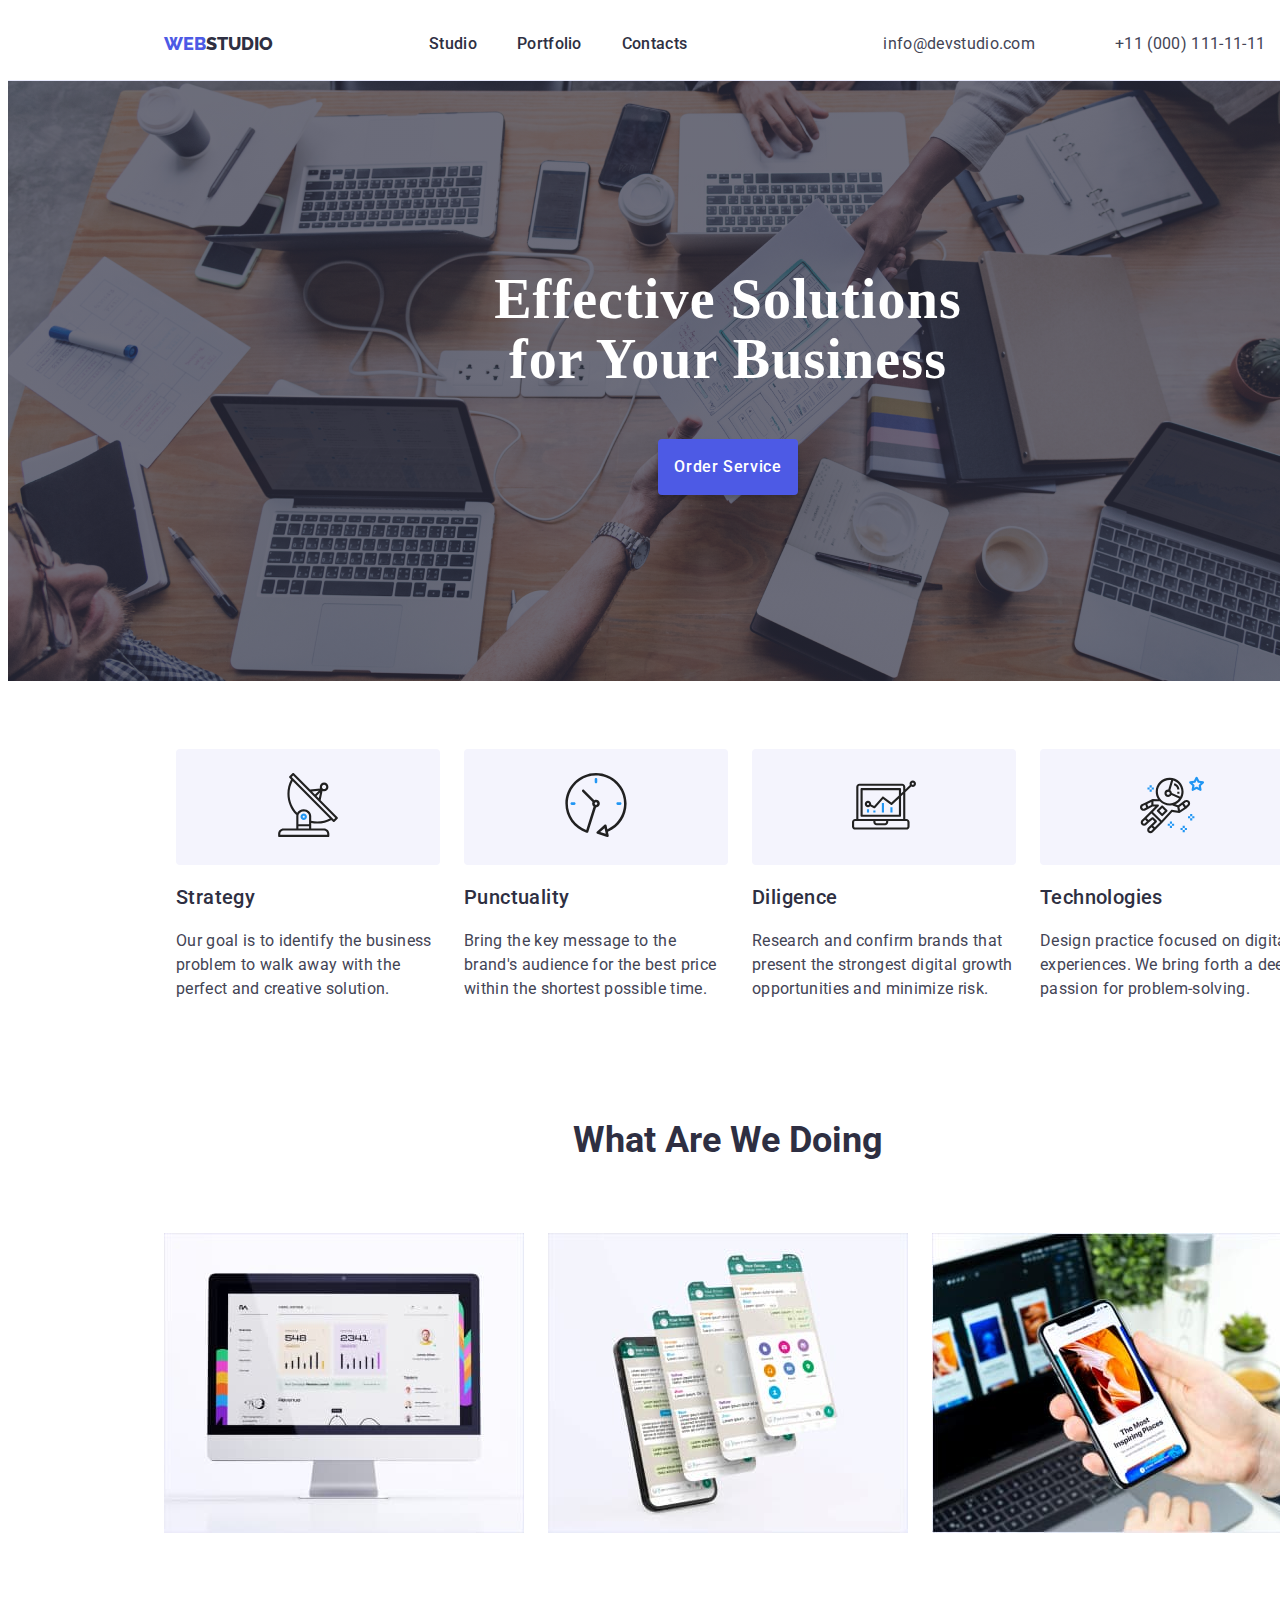
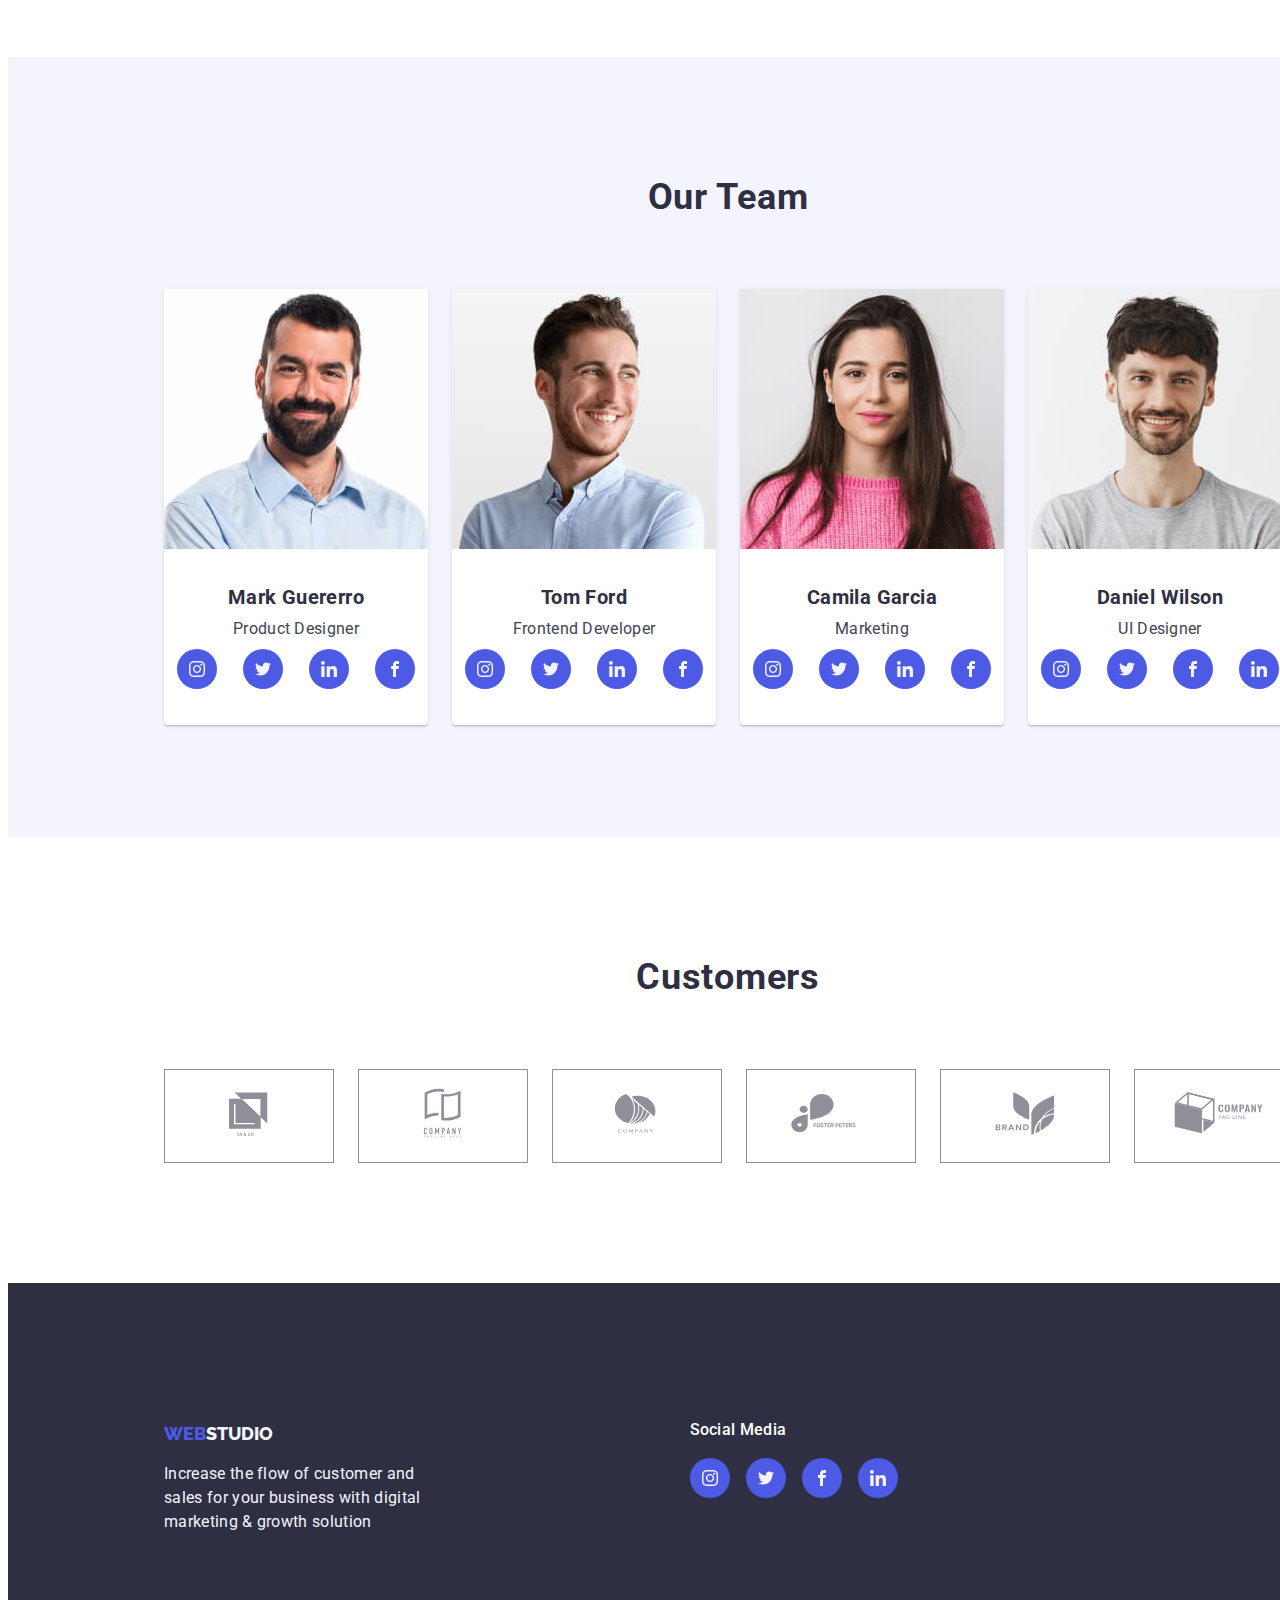
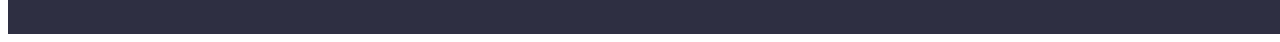
==== index.html @ 169f3657 "Initial commit" ====
<!DOCTYPE html>
<html lang="en">
<head>
    <meta charset="UTF-8">
    <meta name="viewport" content="width=device-width, initial-scale=1.0">
    <title>homework#4</title>

    <link rel="preconnect" href="https://fonts.googleapis.com">
    <link rel="preconnect" href="https://fonts.gstatic.com" crossorigin>
    <link href="https://fonts.googleapis.com/css2?family=Raleway:wght@800&family=Roboto:wght@400;500;700;900&display=swap" rel="stylesheet">
    
    <link rel="stylesheet" href="./css/styles.css"/>

</head>
<body>
    <header>
        <div class="container">
            <a href="#WEBSTUDIO"><span>WEB</span><span style="color: var(--NAVY-BLUE, #2E2F42);">STUDIO</span></a >
            <nav>
                <ul class="link">
                    <li>
                        <a href="#Studio" class="main-link">Studio</a>
                    </li>
                    <li>
                        <a href="#Portfolio" class="main-link">Portfolio</a>
                    </li>
                    <li>
                        <a href="#Contacts" class="main-link">Contacts</a>
                    </li>
                </ul>
            </nav>
        </div>
            <ul class="link">
                <li>
                    <a href="#info@devstudio.com" class="contact-link">info@devstudio.com</a>
                </li>
                <li>
                    <a href="#+11 (000) 111-11-11" class="contact-link">+11 (000) 111-11-11</a>
                </li>
            </ul> 
    </header>   
    <section>
        <section class="hero">
        <h1 class="main-heading"> Effective Solutions <br>for Your Business <br/>
            <button type="button" class="button-btn">Order Service</button></h1>
        </section>

        <section class="about-feature">
            <ul>
                <li class="feature">
                    <div class="about-icon">
                        <svg width="64" height="64">
                            <use href="./images/icons.svg#antenna-1"></use>
                        </svg>
                    </div>
                    <h3>Strategy</h3>
                    <p class="feature-txt">Our goal is to identify the business
                    problem to walk away with the perfect and creative solution. </p>
                </li>
                <li class="feature">
                    <div class="about-icon">
                        <svg width="64" height="64">
                            <use href="./images/icons.svg#clock-1"></use>
                        </svg>
                    </div>
                    <h3>Punctuality</h3>
                    <p class="feature-txt">Bring the key message to the brand's audience for the best price within the shortest possible time. </p>
                </li>
                <li class="feature">
                    <div class="about-icon">
                        <svg width="64" height="64">
                            <use href="./images/icons.svg#diagram-1"></use>
                        </svg>
                    </div>
                    <h3>Diligence</h3>
                    <p class="feature-txt">Research and confirm brands that present the strongest digital growth opportunities and minimize risk. </p>
                </li>
                <li class="feature">
                    <div class="about-icon">
                        <svg width="64" height="64">
                            <use href="./images/icons.svg#astronaut-1"></use>
                        </svg>
                    </div>
                    <h3>Technologies</h3>
                    <p class="feature-txt">Design practice focused on digital experiences. We bring forth a deep passion for problem-solving. </p>
                </li>
            </ul>
        </section>
    <h2 class="what-are-we-doing">What Are We Doing</h2>
            <ul>
                <li  class="image1-src"><img src="images/macmonitor.jpg" width="360"/></li>
                <li  class="image2-src"><img src="images/cellphone.jpg" width="360"/></li>
                <li  class="image3-src"><img src="images/phonelaptop.jpg" width="360"/></li>
            </ul>
    <section class="section3">
    <h2 class="sec3-title">Our Team</h2>
            <ul>
                <div class="team-card">
                    <li class="card-content"><img src="images/markguerrero.jpg" width="264"/></li>
                        <h3 class="name-card"><b>Mark Guererro</b></h3>
                        <p class="title-card">Product Designer</p>
                        <div class="team-socials">
                            <a class="team-socials-icon">
                                <svg width="16" height="16">
                                    <use href="./images/icons.svg#instagram-2"></use>
                                </svg>
                            </a>
                            <a class="team-socials-icon">
                                <svg width="16" height="16">
                                    <use href="./images/icons.svg#twitter-1"></use>
                                </svg>
                            </a>
                            <a class="team-socials-icon">
                                <svg width="16" height="16">
                                    <use href="./images/icons.svg#linkedin-1"></use>
                                </svg>
                            </a>
                            <a class="team-socials-icon">
                                <svg width="16" height="16">
                                    <use href="./images/icons.svg#facebook"></use>
                                </svg>
                            </a>
                        </div>
                </div>
                <div class="team-card">
                <li class="card-content"><img src="images/tomford.jpg" widt  nh="264"/></li>
                        <h3 class="name-card"><b>Tom Ford</b></h3>
                        <p class="title-card">Frontend Developer</p>
                        <div class="team-socials">
                            <a class="team-socials-icon">
                                <svg width="16" height="16">
                                    <use href="./images/icons.svg#instagram-2"></use>
                                </svg>
                            </a>
                            <a class="team-socials-icon">
                                <svg width="16" height="16">
                                    <use href="./images/icons.svg#twitter-1"></use>
                                </svg>
                            </a>
                            <a class="team-socials-icon">
                                <svg width="16" height="16">
                                    <use href="./images/icons.svg#linkedin-1"></use>
                                </svg>
                            </a>
                            <a class="team-socials-icon">
                                <svg width="16" height="16">
                                    <use href="./images/icons.svg#facebook"></use>
                                </svg>
                            </a>
                        </div>
                </div>
                <div class="team-card">
                <li class="card-content"><img src="images/camilagarcia.jpg" width="264"/></li>
                        <h3 class="name-card"><b>Camila Garcia</b></h3>
                        <p class="title-card">Marketing</p>
                        <div class="team-socials">
                            <a class="team-socials-icon">
                                <svg width="16" height="16">
                                    <use href="./images/icons.svg#instagram-2"></use>
                                </svg>
                            </a>
                            <a class="team-socials-icon">
                                <svg width="16" height="16">
                                    <use href="./images/icons.svg#twitter-1"></use>
                                </svg>
                            </a>
                            <a class="team-socials-icon">
                                <svg width="16" height="16">
                                    <use href="./images/icons.svg#linkedin-1"></use>
                                </svg>
                            </a>
                            <a class="team-socials-icon">
                                <svg width="16" height="16">
                                    <use href="./images/icons.svg#facebook"></use>
                                </svg>
                            </a>
                        </div>
                </div>
                <div class="team-card">
                <li class="card-content"><img src="images/danielwilson.jpg" width="264"/></li>
                        <h3 class="name-card"><b>Daniel Wilson</b></h3>
                        <p class="title-card">UI Designer</p>
                        <div class="team-socials">
                            <a class="team-socials-icon">
                                <svg width="16" height="16">
                                    <use href="./images/icons.svg#instagram-2"></use>
                                </svg>
                            </a>
                            <a class="team-socials-icon">
                                <svg width="16" height="16">
                                    <use href="./images/icons.svg#twitter-1"></use>
                                </svg>
                            </a>
                            <a class="team-socials-icon">
                                <svg width="16" height="16">
                                    <use href="./images/icons.svg#facebook"></use>
                                </svg>
                            </a>
                            <a class="team-socials-icon">
                                <svg width="16" height="16">
                                    <use href="./images/icons.svg#linkedin-1"></use>
                                </svg>
                            </a>
                        </div>
                </div>
            </ul>
    </section>    
            <section class="clients">
                <h2 class="section-title">Customers</h2>
                <ul class="list">
                    <li class="client-icon">
                        <a href="#">
                            <svg width="104" height="56">
                                <use href="./images/icons.svg#Logo-6"></use>
                            </svg>
                        </a>
                    </li>
                    <li class="client-icon">
                        <a href="#">
                            <svg width="104" height="56">
                                <use href="./images/icons.svg#Logo-4"></use>
                            </svg>
                        </a>
                    <li class="client-icon">
                        <a href="#">
                            <svg width="104" height="56">
                                <use href="./images/icons.svg#Logo-3"></use>
                            </svg>
                        </a>
                    </li> 
                    <li class="client-icon">
                        <a href="#">
                            <svg width="104" height="56">
                                <use href="./images/icons.svg#Logo-2"></use>
                            </svg>
                        </a>
                    </li> 
                    <li class="client-icon">
                        <a href="#">
                            <svg width="104" height="56">
                                <use href="./images/icons.svg#Logo"></use>
                            </svg>
                        </a>
                    </li> 
                    <li class="client-icon">
                        <a href="#">
                            <svg width="104" height="56">
                                <use href="./images/icons.svg#Logo-1"></use>
                            </svg>
                        </a>
                    </li>                              
            </section>

    </main>
    <footer>
        <section class="footer-bg">
            <div class="footer-logo">
                <a href="#WEBSTUDIO"><span>WEB</span><span style="color: #F4F4FD;">STUDIO</span></a>
                <p class="footer-txt">Increase the flow of customer and<br>sales for your business with digital<br>marketing & growth solution</p>
            </div> 
        </section>
        <section>
            <h2 class="footer-social-media">Social Media</h2>
                <div class="footer-socials">
                    <a class="footer-socials-icon">
                        <svg width="16" height="16">
                            <use href="./images/icons.svg#instagram-2"></use>
                        </svg>
                    </a>
                    <a class="footer-socials-icon">
                        <svg width="16" height="16">
                            <use href="./images/icons.svg#twitter-1"></use>
                        </svg>
                    </a>
                    <a class="footer-socials-icon">
                        <svg width="16" height="16">
                            <use href="./images/icons.svg#facebook"></use>
                        </svg>
                    </a>
                    <a class="footer-socials-icon">
                        <svg width="16" height="16">
                            <use href="./images/icons.svg#linkedin-1"></use>
                        </svg>
                    </a>
                </div>
        </section>
    </footer>  
</body>
</html>
---- css/styles.css ----
a[href="#WEBSTUDIO"] span,
a[href="#WEBSTUDIO"] {
    color: var(--IRIS, #4D5AE5);
    font-family: 'Raleway'; sans-serif;
    font-size: 18px;
    font-weight: 800;
    text-decoration: none;
    line-height: 1.17; /* 116.667% */
    /*gap: 76px;*/
}

/*GENERAL TOPLINE*/

.link {
    font-family: Roboto;
    font-size: 16px;
    gap: 40px;
    line-height: 1.5;
    text-decoration: none;
    letter-spacing: 0.32px;
}

.main-link:hover,
.main-link:focus {
    color: var(--OCEAN, #404BBF);
}
.main-link {
    color: #2E2F42;
    text-decoration: none;
    display: flex;
    align-items: flex-start;
    gap: 40px;
    font-style: normal;
    font-weight: 500;
    line-height: 24px; /* 150% */
    letter-spacing: 0.32px;   
}

.contact-link {
   color: var(--SLATE, #434455);
   text-decoration: none;
    /* Body Medium */
    font-weight: 400;
    line-height: 1.5;
    text-decoration: none;
    letter-spacing: 0.32px;
    margin-left: 40px;
}

.contact-link:hover,
.contact-link:focus {
    color: var(--OCEAN, #404BBF);
}

header {
    border-bottom: 1px solid var(--CORNFLOWER, #E7E9FC);
    background: var(--WHITE, #FFF);
    /*width: 1440px;*/
    height: 72px;
    flex-shrink: 0;
    display: flex;
    /*justify-content: space-around;*/
    align-items: center;
    padding-left: 156px;
  }

div.container {
    display: flex;
    align-items: center;
    justify-content: space-between;
    height: 24px;
    /*gap: 40px;*/
}

footer {
    background: var(--NAVY-BLUE, #2E2F42);
    display: flex;
    align-items: center;
}
.footer-bg {
    display: flex;
    padding-top: 140px;
    padding-bottom: 100px;
    padding-left: 156px;
    
} 

.footer-txt {
    color: #F4F4FD;
    padding-top: 17.5px;
    text-align: left;
}

.footer-socials {
    display: flex;
    gap: 16px;
    padding-top: 16px;
    height: 40px;
    padding-left: 269px;  
}

.footer-socials-icon {
    background-color: var(--IRIS, #4D5AE5);
    border-radius: 50%;
    height: 40px;
    width: 40px;
    display: flex;
    align-items: center;
    justify-content: center;  
}

.footer-socials-icon svg {
    fill: var(--CLOUD, #F4F4FD)
}

.footer-socials-icon:hover,
.footer-socials-icon:focus {
    background: #31D0AA;
    cursor: pointer;
}

.footer-socials-icon:hover svg,
.footer-socials-icon:focus svg {
    fill: #F4F4FD;
}

.footer-social-media {
    /*display: flex;*/
    color: var(--WHITE, #FFF);
    padding-left: 269px;
    margin: 0px;
    height: 24px;
    /* Body Medium */
    font-family: Roboto;
    font-size: 16px;
    font-style: normal;
    font-weight: 500;
    line-height: 24px; /* 150% */
    letter-spacing: 0.32px;
    
}
/*END OF GENERAL*/


/* MAIN PAGE*/

body {
    /*color: var(--SLATE, #434455);
    font-family: Roboto;
    font-size: 16px;
    font-style: normal;
    font-weight: 400;
    line-height: 1.5;*/
    width: 1440px;
    /*height: 2592px;*/
}

ul {
    list-style: none;
    display: flex;
    margin-left: 0;
    padding-inline-start: 156px;
    /*default padding-inline-start 40px - adjusted to 0 to fit the 1440 width*/
}


.feature {
    /*display: flex;*/
    width: 264px;
    flex-direction: column;
    align-items: start;
    gap: 8px;
    padding-inline: 12px;
    margin-top: 52px;
}

.feature-txt {
    text-align: left;
}

.about-icon {
    padding: 24px 0;
    text-align: center;
    border-radius: 4px;
    background: var(--CLOUD, #F4F4FD);
}

.image1-src {
    margin-right: 12px;
    width: 360px;
    height: 300px;
    
}
.image2-src {
    margin-right: 24px;
    margin-left: 12px;
    width: 360px;
    height: 300px;
}

/*HERO*/
.hero {
    background: linear-gradient(rgba(46, 47, 66, 0.70), rgba(46, 47, 66, 0.70)), url("../images/people-office\ 1.jpg") ;
    background-size: cover;
    width: 1440px;
    height: 600px;
    gap: 48px;
}

.main-heading {
    /*background: var(--NAVY-BLUE, #2E2F42);*/
    color: var(--WHITE, #FFF);
    text-align: center;

    /* Header 1 */
    font-size: 56px;
    font-style: normal;
    font-weight: 700;
    line-height: 60px; /* 107.143% */
    letter-spacing: 1.12px;
    width: 1440px;
    padding-top: 188px;
    padding-bottom: 292px;
    margin: 0;
}

.button-btn {
    padding: 16px ;
    margin-top: 50px;
    color: var(--WHITE, #FFF);
    border-radius: 4px;
    background: var(--IRIS, #4D5AE5);
    box-shadow: 0px 4px 4px 0px rgba(0, 0, 0, 0.15);

    /* Button Text */
    font-size: 16px;
    font-style: normal;
    font-weight: 500;
    line-height: 24px; /* 150% */
    letter-spacing: 0.64px;
}

.button-btn:hover,
.button-btn:focus {
    background: var(--OCEAN, #404BBF);
    cursor: pointer;
}

.section3 {
    background: var(--CLOUD, #F4F4FD);
    width: 1440px;
    height: 780px;
}

h2.sec3-title {  
    color: var(--NAVY-BLUE, #2E2F42);
    text-align: center;
    margin-top: 120px;
    padding-top: 120px;
    margin-bottom: 72px;
    /* Header 2 */
    font-family: Roboto;
    font-size: 36px;
    font-style: normal;
    font-weight: 700;
    line-height: 40px; /* 111.111% */
    letter-spacing: 0.72px;
    text-transform: capitalize;
}

.team-card {
    display: flex;
    padding: 0px;
    flex-direction: column;
    /*justify-content: center;*/
    /*align-items: center;*/
    margin-right: 24px;
    /*margin-left: 24px;*/
    border-radius: 0px 0px 4px 4px;
    background: var(--WHITE, #FFF);
    box-shadow: 0px 2px 1px 0px rgba(46, 47, 66, 0.08), 0px 1px 1px 0px rgba(46, 47, 66, 0.16), 0px 1px 6px 0px rgba(46, 47, 66, 0.08);
}


ul.card-content {
    /*display: flex;*/
    justify-content: column;
    align-items: center;
    width: 232px;
    gap:32px;
}

.name-card {
    margin-top: 32px;
    margin-bottom: 0px;
    text-align: center;
}


.title-card {
    margin-top: 8px;
    margin-bottom: 8px;
    text-align: center;
}

.team-socials {
    display: flex;
    justify-content: space-around;
    margin-bottom: 36px;
}

.team-socials-icon {
    background-color: var(--IRIS, #4D5AE5);
    border-radius: 50%;
    height: 40px;
    width: 40px;
    display: flex;
    align-items: center;
    justify-content: center;
}   

.team-socials-icon svg {
    fill: var(--CLOUD, #F4F4FD);
   
}

.team-socials-icon:hover,
.team-socials-icon:focus {
    background: #31D0AA;
    cursor: pointer;
}

.team-socials-icon:hover svg,
.team-socials-icon:focus svg {
    fill: #F4F4FD;
}


h2.what-are-we-doing {
    color: var(--NAVY-BLUE, #2E2F42);
    /* Header 2 */
    font-family: Roboto;
    font-size: 36px;
    font-style: normal;
    font-weight: 700;
    text-align: center;
    line-height: 1.11;
    margin-top: 120px;
    margin-bottom: 72px;
    border-top: 72px;
        
}

h3 {
    color: var(--NAVY-BLUE, #2E2F42);
    /* Header 3 */
    font-family: Roboto;
    font-size: 20px;
    font-style: normal;
    font-weight: 500;
    line-height: 1.20; /* 120% */
    letter-spacing: 0.4px;
           
}

p {
    color: var(--SLATE, #434455);
        /* Body */
    font-family: Roboto;
    font-size: 16px;
    font-style: normal;
    font-weight: 400;
    line-height: 24px; /* 150% */
    letter-spacing: 0.32px;
    margin: 0;
}


/* CUSTOMERS STYLING */

.section-title {
    color: var(--NAVY-BLUE, #2E2F42);
    text-align: center;
    margin-bottom: 72px;
    margin-top: 120px;

    /* Header 2 */
    font-family: Roboto;
    font-size: 36px;
    font-style: normal;
    font-weight: 700;
    line-height: 40px; /* 111.111% */
    letter-spacing: 0.72px;
    text-transform: capitalize;
}

.clients {
    margin-buttom: 120px;
}

.list {
    gap: 24px;
    margin-bottom: 120px;
}
.client-icon {
    border: 1px solid #8e8f99;
    padding: 16px 32px;
}

.client-icon svg {
    fill: #8e8f99;
}

.client-icon:hover,
.client-icon:focus {
    border-color: #404BBF;
}

.client-icon:hover svg,
.client-icon:focus svg {
    fill: #404BBF;
}

/*END OF MAIN PAGE*/

/*PORTFILIO-PROJECT CARDS*/

.button-container {
    color: var(--IRIS, #4D5AE5);
    text-align: center;
    background: var(--CLOUD, #F4F4FD);
    /* Button Text */
    font-family: Roboto;
    font-size: 16px;
    font-style: normal;
    font-weight: 500;
    line-height: 24px; /* 150% */
    letter-spacing: 0.64px;
    padding-left: 24px;
    padding-right: 24px;
    padding-top: 12px;
    padding-bottom: 12px;
}

.button-container:hover,
.button-container:focus {
    color: var(--WHITE, #FFF);
    background: var(--OCEAN, #404BBF);
    border-radius: 4px;
    box-shadow: 0px 4px 4px 0px rgba(0, 0, 0, 0.15);
}

/*PORTFOLIO BUTTONS*/
button {
    color: var(--WHITE, #FFF);
    cursor: pointer;
    border-radius: 4px;
    background: var(--IRIS, #4D5AE5);
    border-style: none;
    display: inline-block;
    justify-content: center;
       
    /* Button Text */
    font-family: Roboto;
    font-size: 16px;
    font-style: normal;
    font-weight: 500;
    line-height: 24px; /* 150% */
    letter-spacing: 0.64px;
}

.filter-btn {
    display: flex;
    padding-top: 96px;
    padding-bottom: 72px;
    justify-content: center;
    align-items: center;
    gap: 24px;
}

.body2 {
    background: #FFF;
    width: 1440px;
    /*height: 2076px;*/
}

.team-card2 {
    display: flex;
    padding: 0px;
    flex-direction: column;
    margin-right: 24px;
    /*margin-left: 12px;*/
    margin-top: 24px;
    margin-bottom: 24px;
    border: 1px solid var(--CORNFLOWER, #E7E9FC);
    background: var(--WHITE, #FFF);
}

.team-card2:hover,
.team-card2:focus {
    border: 1px solid #4D5AE5;
    background: var(--WHITE, #FFF);
    box-shadow: 0px 2px 1px 0px rgba(46, 47, 66, 0.08), 0px 1px 1px 0px rgba(46, 47, 66, 0.16), 0px 1px 6px 0px rgba(46, 47, 66, 0.08);
}

.title-card2 {
    margin-top: 8px;
    margin-bottom: 8px;
    margin-left: 16px;
}


.name-card2 {
    margin-top: 32px;
    margin-bottom: 0px;
    margin-left: 16px;
}


/*END OF PORTFOLIO*/
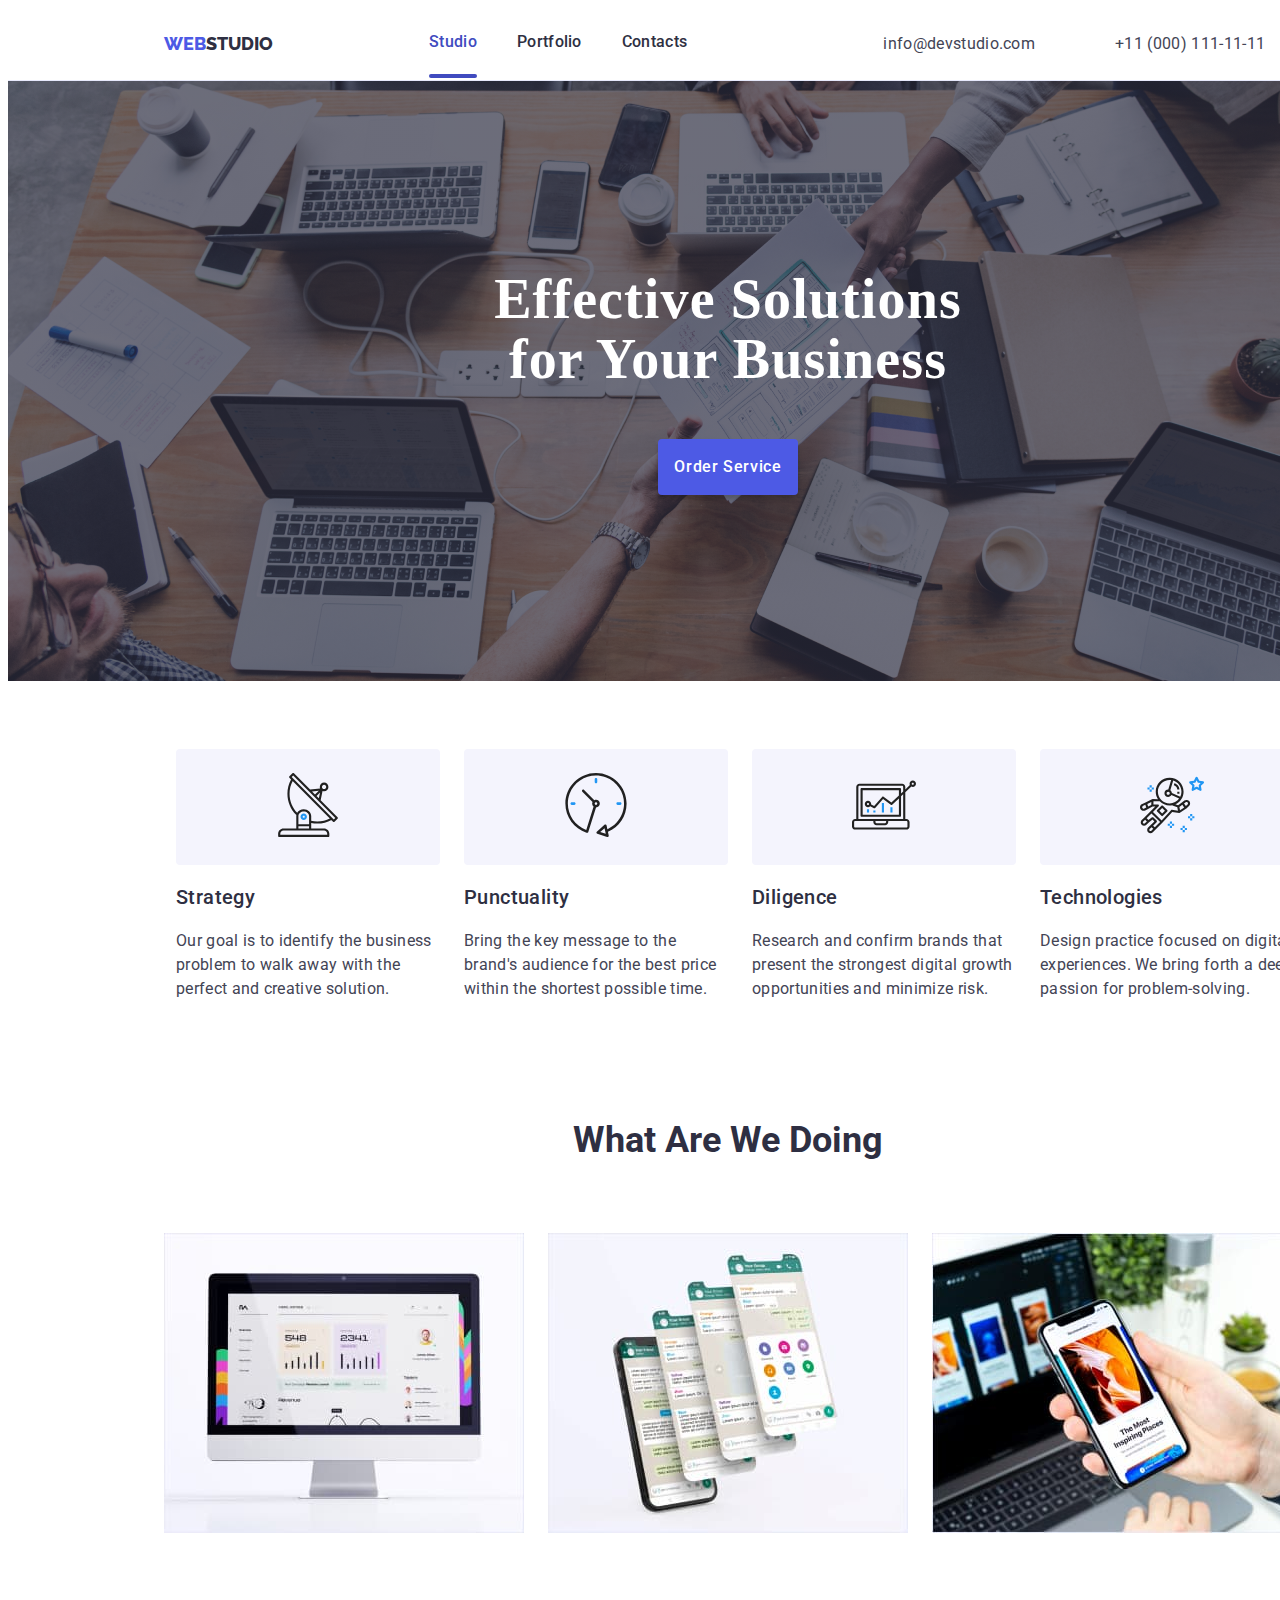
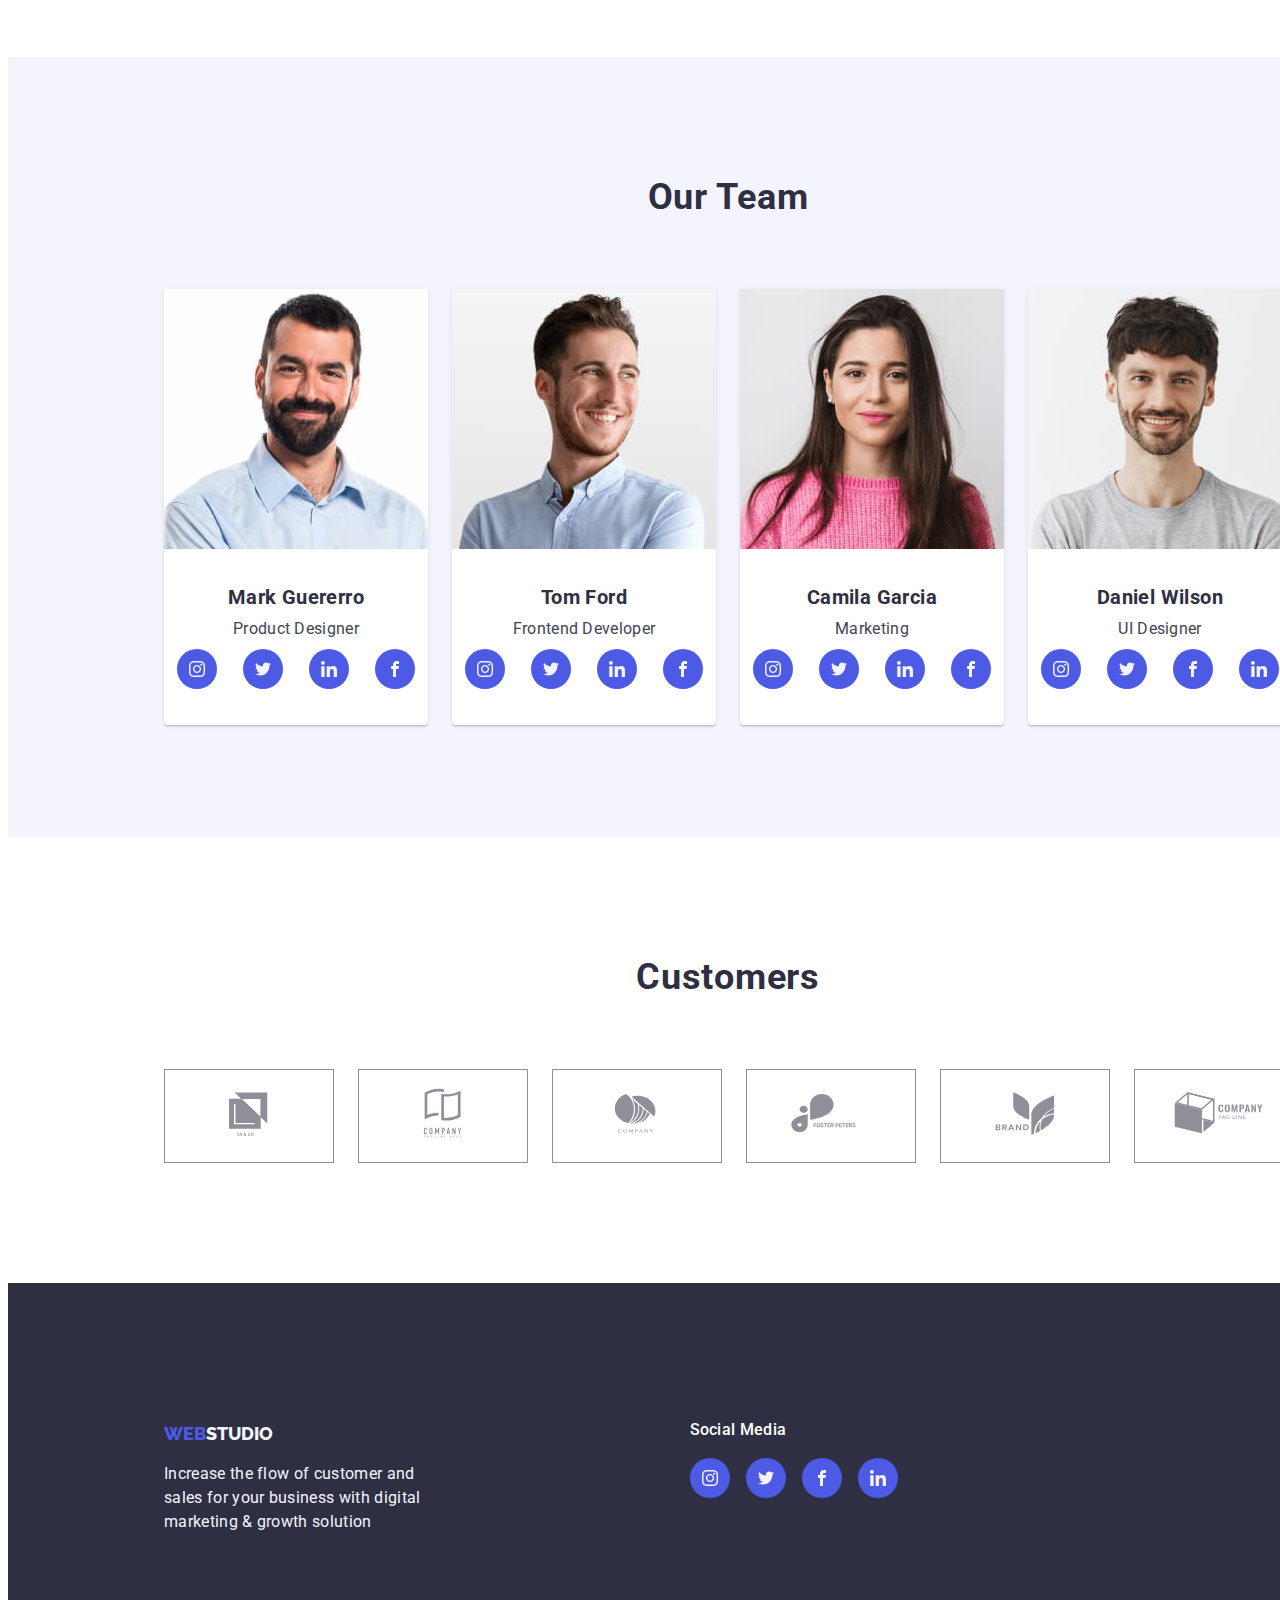
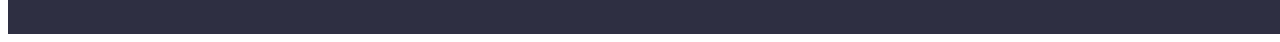
==== commit 1b027532: "modal" ====
--- a/index.html
+++ b/index.html
@@ -3,7 +3,7 @@
 <head>
     <meta charset="UTF-8">
     <meta name="viewport" content="width=device-width, initial-scale=1.0">
-    <title>homework#4</title>
+    <title>homework#5</title>
 
     <link rel="preconnect" href="https://fonts.googleapis.com">
     <link rel="preconnect" href="https://fonts.gstatic.com" crossorigin>
@@ -19,10 +19,10 @@
             <nav>
                 <ul class="link">
                     <li>
-                        <a href="#Studio" class="main-link">Studio</a>
+                        <a href="index.html" class="main-link active">Studio</a>
                     </li>
                     <li>
-                        <a href="#Portfolio" class="main-link">Portfolio</a>
+                        <a href="portfolio.html" class="main-link">Portfolio</a>
                     </li>
                     <li>
                         <a href="#Contacts" class="main-link">Contacts</a>
@@ -42,7 +42,12 @@
     <section>
         <section class="hero">
         <h1 class="main-heading"> Effective Solutions <br>for Your Business <br/>
-            <button type="button" class="button-btn">Order Service</button></h1>
+            <button type="button" class="button-btn" data-modal-open="">Order Service</button></h1>
+            <div class="backdrop is-hidden" data-modal>
+                <div class="modal">
+                    <button class="modal-close-btn" data-modal-close>&times;</button>
+                </div>
+            </div>
         </section>
 
         <section class="about-feature">
@@ -284,6 +289,7 @@
                     </a>
                 </div>
         </section>
-    </footer>  
+    </footer> 
+    <script src="./js/modal.js" type="text/javascript"></script>
 </body>
 </html>--- a/css/styles.css
+++ b/css/styles.css
@@ -20,20 +20,37 @@
     letter-spacing: 0.32px;
 }
 
+
+.main-link {
+    color: #2E2F42;
+    text-decoration: none;
+    /*display: flex;
+    align-items: flex-start;*/
+    gap: 40px;
+    font-style: normal;
+    font-weight: 500;
+    line-height: 24px; /* 150% */
+    letter-spacing: 0.32px;   
+}
+
 .main-link:hover,
 .main-link:focus {
     color: var(--OCEAN, #404BBF);
 }
-.main-link {
-    color: #2E2F42;
-    text-decoration: none;
-    display: flex;
-    align-items: flex-start;
-    gap: 40px;
-    font-style: normal;
-    font-weight: 500;
-    line-height: 24px; /* 150% */
-    letter-spacing: 0.32px;   
+
+.active {
+    color: var(--OCEAN, #404BBF);
+} 
+
+.active::after {
+    content: " ";
+    display: block;
+    width: 100%;
+    height: 4px;
+    border-radius: 2px;
+    background: var(--OCEAN, #404BBF);
+    position: relative;
+    top: 20px
 }
 
 .contact-link {
@@ -246,6 +263,53 @@
     cursor: pointer;
 }
 
+.backdrop {
+    width: 100%;
+    height: 100%;
+    background: var(--NAVY-BLUE-modal, rgba(46, 47, 66, 0.40));
+    position: fixed;
+    top: 0;
+    display: flex;
+    justify-content: center;
+    align-items: center;
+    transition: opacity 250ms cubic-bezier(0.4, 0, 0.2, 1);
+}
+
+.modal {
+    width: 408px;
+    height: 584px;
+    background: var(--DAIRY, #FCFCFC);
+    border-radius: 4px;
+    box-shadow: 0px 2px 1px 0px rgba(0, 0, 0, 0.20), 0px 1px 3px 0px rgba(0, 0, 0, 0.12), 0px 1px 1px 0px rgba(0, 0, 0, 0.14);
+    padding: 24px;
+}
+
+.is-hidden {
+    pointer-events: none ;
+    opacity: 0;
+}
+
+.modal-close-btn{
+    background-color: var(--CORNFLOWER, #E7E9FC);
+    color: #2E2F42;
+    width: 24px;
+    height: 24px;
+    border-radius: 100%;
+    border: 1px solid rgba(161, 163, 220, 0.7);
+    margin-left: auto;
+    display: flex;
+    justify-content: center;
+    align-items: center;
+    stroke-width: 1px;
+    stroke: rgba(0, 0, 0, 0.10);
+    cursor: pointer; 
+}
+
+.modal-close-btn:hover {
+    fill: currentColor;
+    border: 1px solid currentColor;
+}
+/*END OF HERO*/
 .section3 {
     background: var(--CLOUD, #F4F4FD);
     width: 1440px;
@@ -516,5 +580,34 @@
     margin-left: 16px;
 }
 
-
+.project-card img {
+    display: block;
+    
+}
+
+.project-card {
+    position: relative;
+    overflow: hidden;
+}
+
+.team-card2:hover .image-caption {
+    opacity: 1;
+    transform: translateY(0)
+}
+.image-caption p {
+    color: var(--CLOUD, #F4F4FD);
+    padding: 40px 32px;
+}
+.image-caption {
+    position: absolute;
+    background-color: rgba(77, 90, 229, .75);
+    height: 100%;
+    width: 100%;
+    top: 0;
+    left: 0;
+    opacity: 0;
+    transform: translateY(100%);
+    transition: transform  0.25s cubic-bezier(0.4, 0, 0.2, 1);
+
+}
 /*END OF PORTFOLIO*/